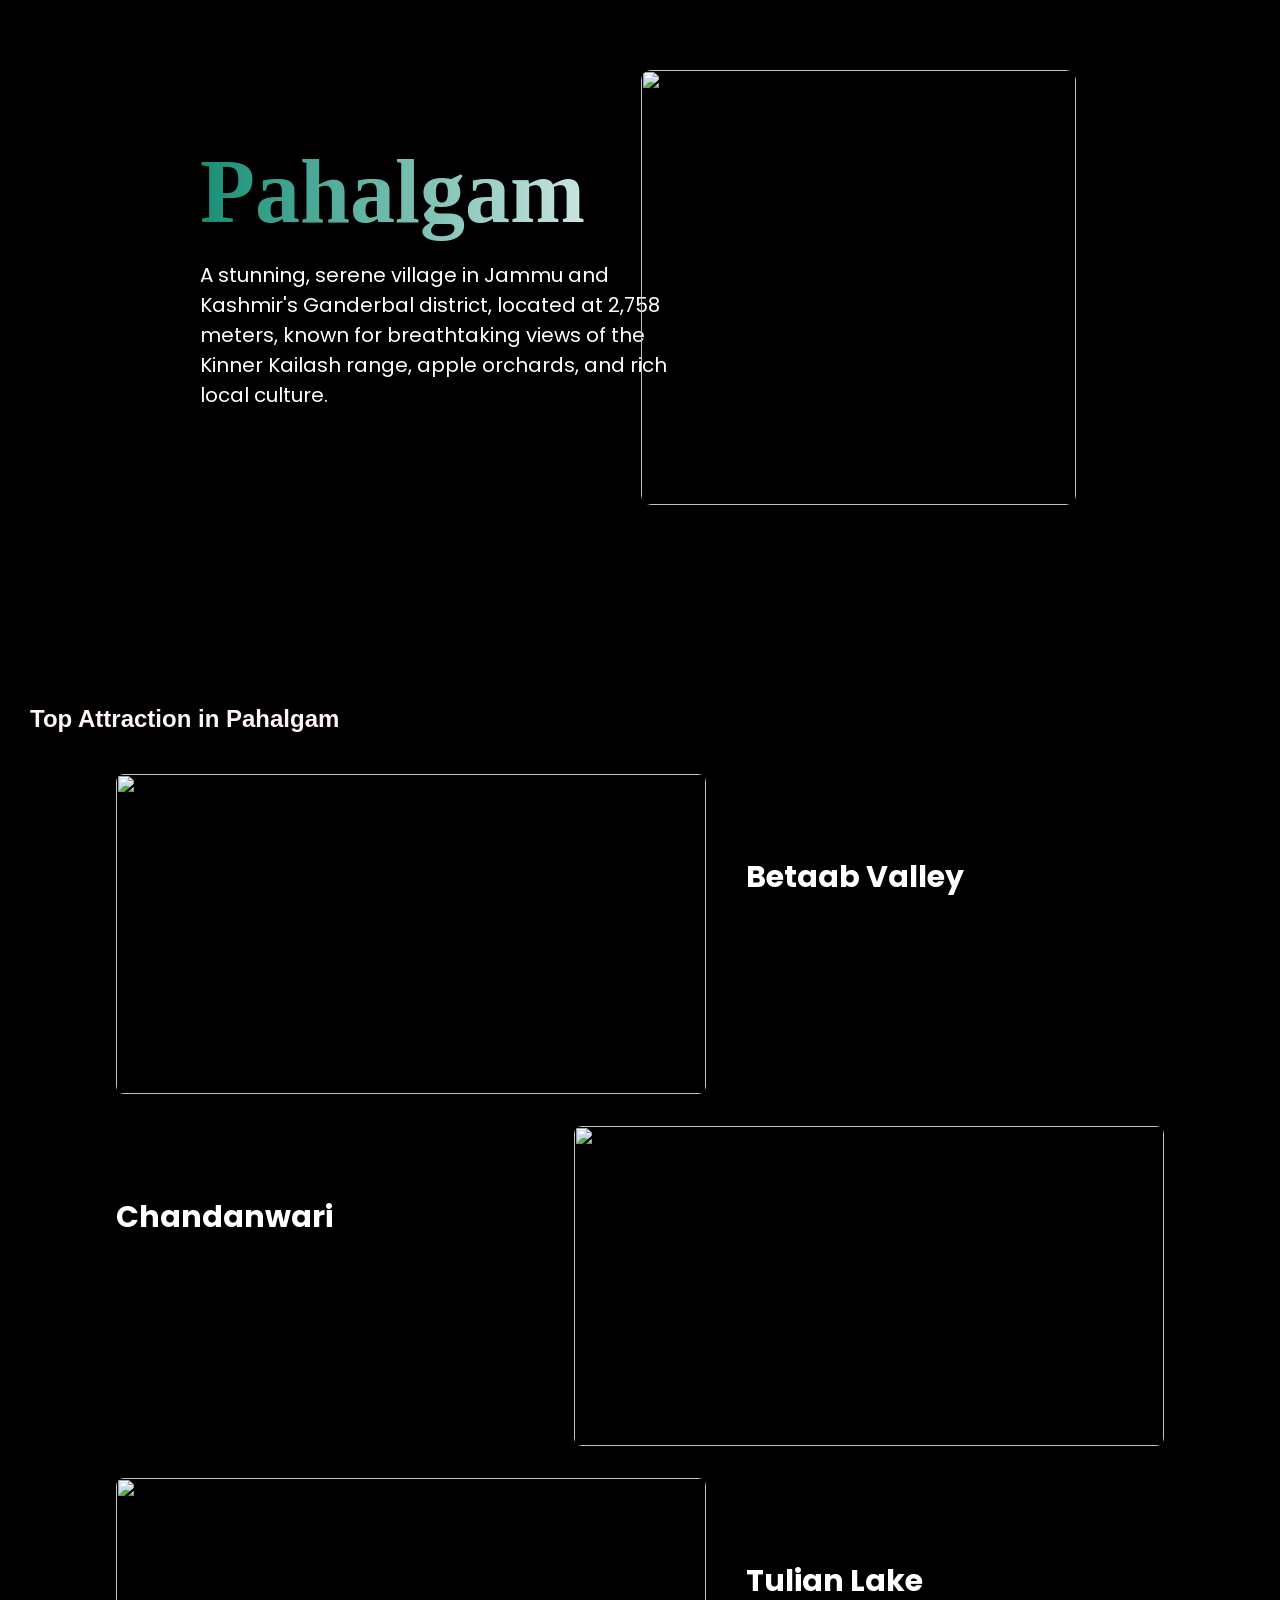
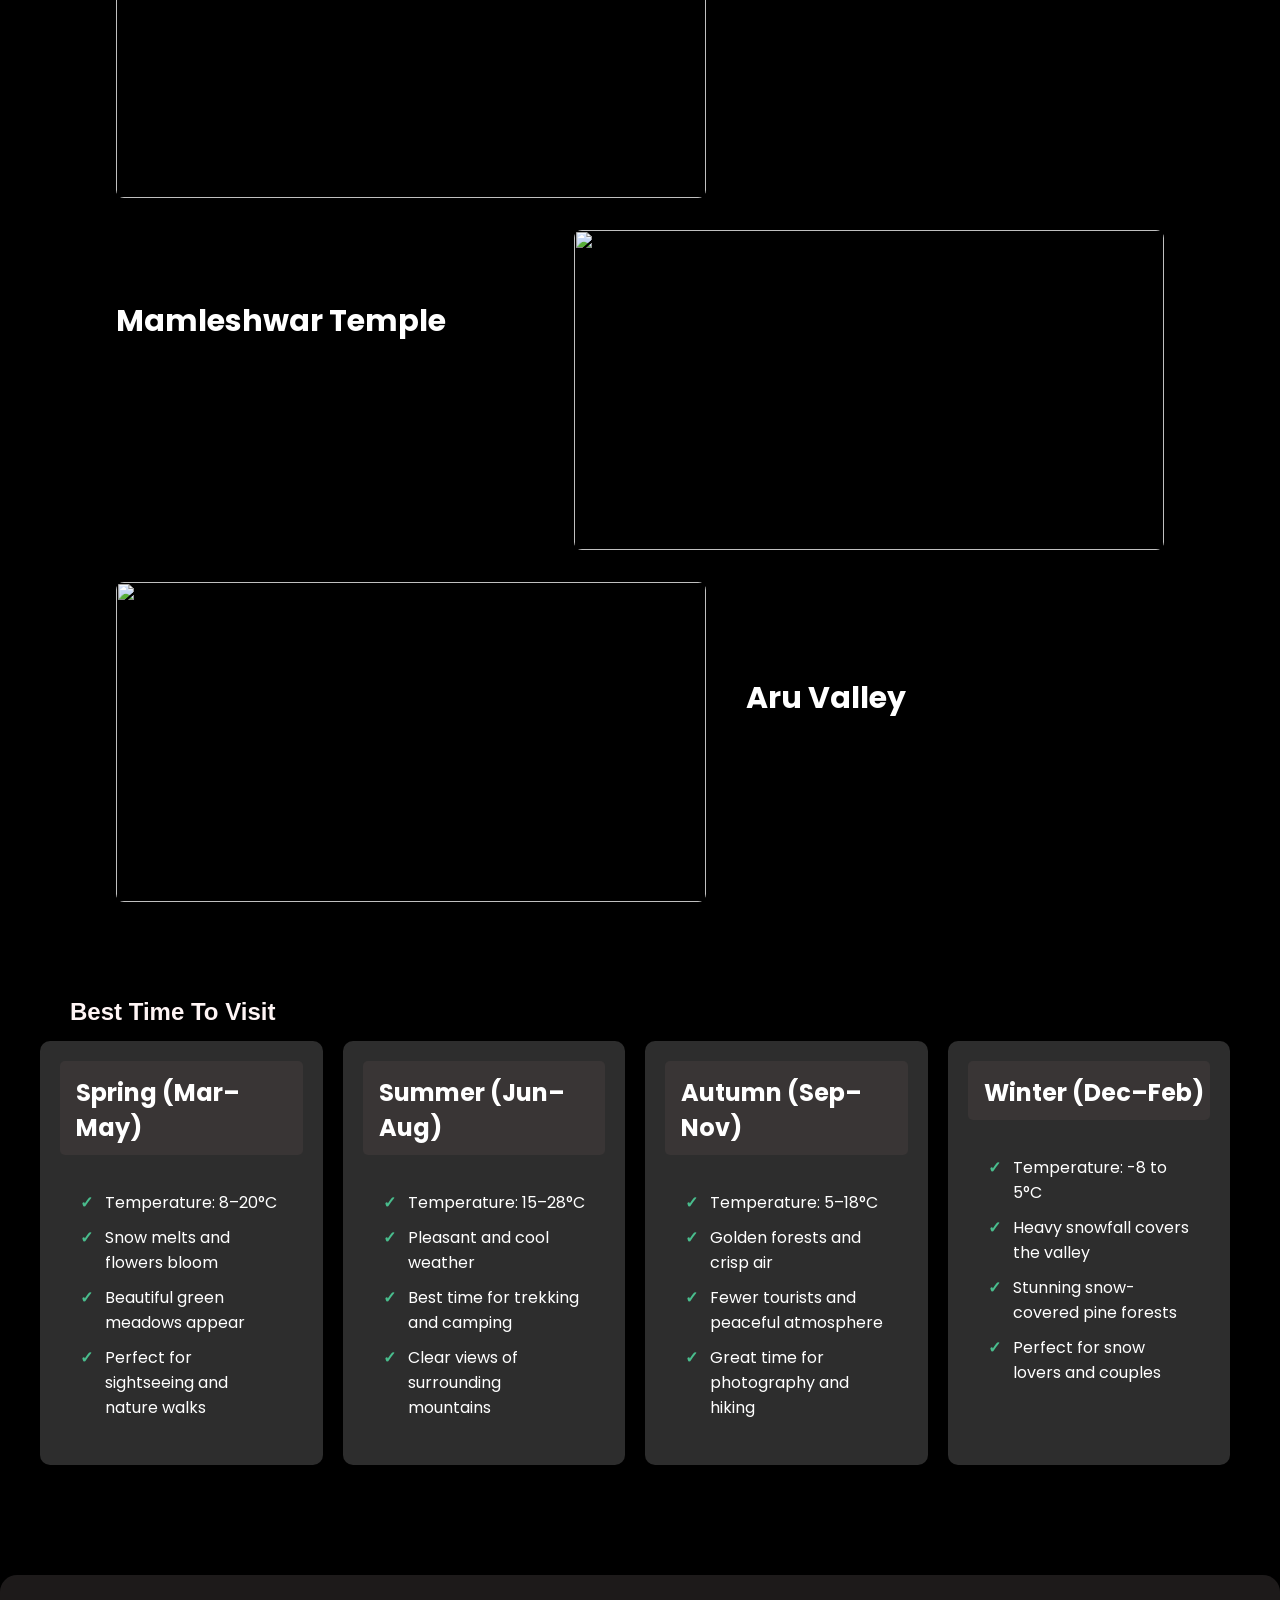
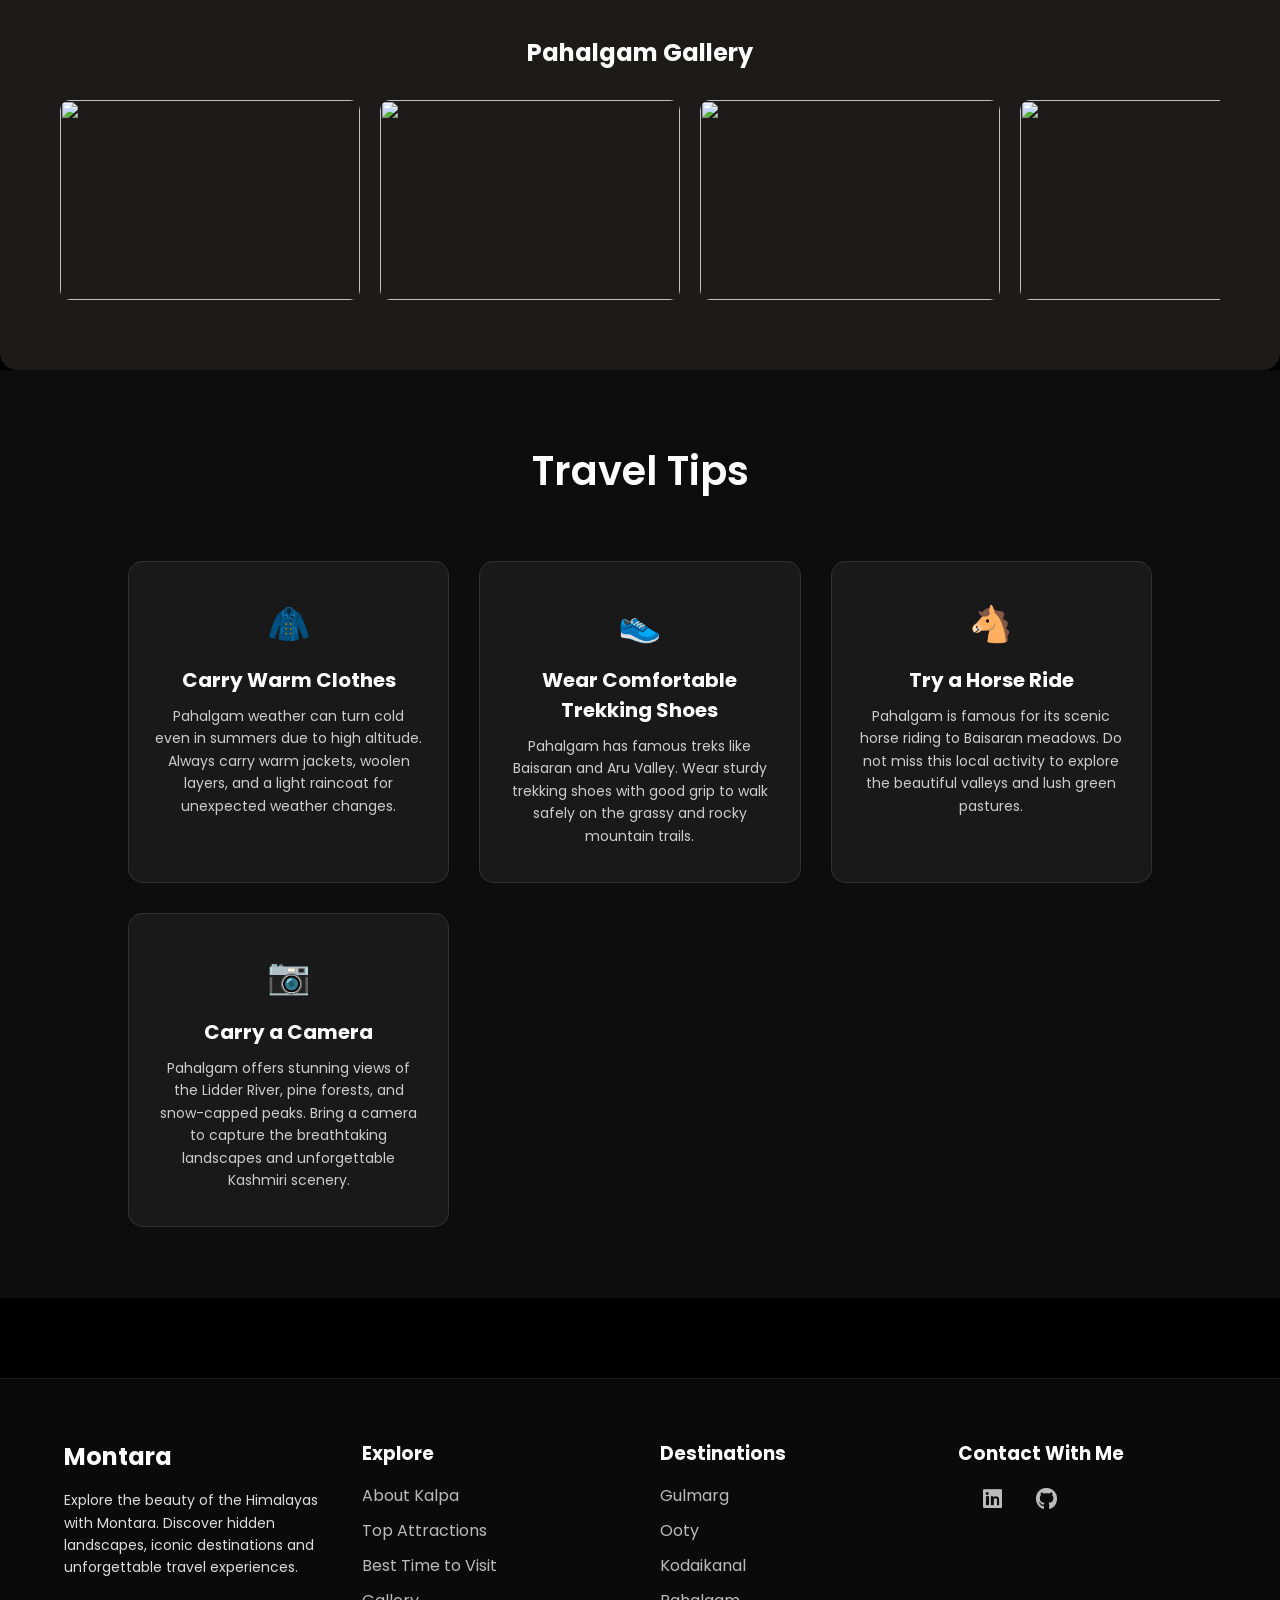
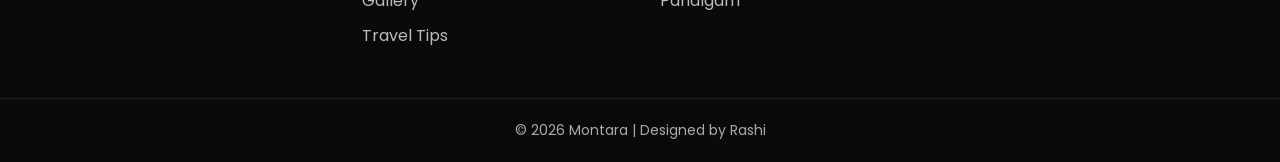
==== pahalgam.html @ 5e2d2135 "Update Montara with  JS features" ====
<head>
    <meta charset="UTF-8">
    <meta name="viewport" content="width=device-width, initial-scale=1.0">
    <title>Pahalgam</title>

    <link rel="stylesheet" href="explore.css">
    <link href="https://fonts.googleapis.com/css2?family=Poppins:wght@300;400;600&display=swap" rel="stylesheet">
    <link rel="stylesheet" href="https://cdnjs.cloudflare.com/ajax/libs/font-awesome/6.5.0/css/all.min.css">
    <link rel="stylesheet"
href="https://cdn.jsdelivr.net/npm/locomotive-scroll@4.1.4/dist/locomotive-scroll.min.css">

</head>

<body>
    <div id="main">
    <div class="hero hero-pahalgam" id="about">
        <div class="text-container">
            <h1>Pahalgam</h1>
            <p>
                A stunning, serene village in Jammu and Kashmir's Ganderbal district, located at 2,758 meters, known for
                breathtaking views of the Kinner Kailash range, apple orchards, and rich local culture.
            </p>
        </div>
        <img src="Images/pahalgam05.jpg" class="overlay" />
    </div>

    <!-- top attraction section -->

    <section id="attractions" class="attraction">
        <h1 class="heading">Top Attraction in Pahalgam</h1>

        <div class="list">
            <div class="place">
                <img src="Images/betaabValley.jpg" />

                <div class="text">
                    <h2>Betaab Valley </h2>
                    <p>Betaab Valley, located 15 km from Pahalgam in Jammu and Kashmir’s Anantnag district, is a
                        breathtaking scenic spot named after the 1983 Bollywood film Betaab.
                    </p>
                </div>
            </div>

            <div class="place reverse">
                <img src="Images/chandanwari.webp" />

                <div class="text">
                    <h2>Chandanwari </h2>
                    <p>
                        Chandanwari, located about 16 km from Pahalgam in Jammu & Kashmir at 2,895 meters, is a scenic
                        valley known as the starting point of the annual Amarnath Yatra. Famed for its year-round snow
                        bridge, Lidder River views.
                    </p>
                </div>
            </div>

            <div class="place">
                <img src="Images/tulain.webp" />
                <div class="text">
                    <h2>Tulian Lake</h2>
                    <p>
                        A stunning, high-altitude alpine lake situated at approximately 3,353 to 3,684 meters (12,087
                        ft) near Pahalgam in Kashmir, nestled between the Zanskar and Pir Panjal ranges
                    </p>
                </div>
            </div>

            <div class="place reverse">
                <img src="Images/mamaleshwar.webp" />
                <div class="text">
                    <h2> Mamleshwar Temple </h2>
                    <p>
                        The Mamleshwar Temple, located on the banks of the Lidder River in Pahalgam, Kashmir, is an
                        ancient 12th-century shrine dedicated to Lord Shiva. Known for its unique Kashmiri stone
                        architecture with a two-tiered roof, the temple is historically significant.
                    </p>
                </div>
            </div>

            <div class="place">
                <img src="Images/aruValley.jpg" />
                <div class="text">
                    <h2>Aru Valley </h2>
                    <p>
                        Aru Valley is a picturesque valley located near Pahalgam in Jammu and Kashmir, known for its
                        lush greenery, scenic beauty, and tranquil atmosphere.
                    </p>
                </div>
            </div>
            </p>
        </div>
        </div>
        </div>
    </section>
    <section id="best-time" class="best-time">
        <h1 class="heading">Best Time To Visit</h1>

        <div class="time-cards">
            <div class="time-card">
                <div class="card-heading">
                    <h2>Spring (Mar–May)</h2>
                </div>

                <ul class="highlight">
                     <li>Temperature: 8–20°C</li>
        <li>Snow melts and flowers bloom</li>
        <li>Beautiful green meadows appear</li>
        <li>Perfect for sightseeing and nature walks</li>
                </ul>
            </div>

            <div class="time-card">
                <div class="card-heading">
                    <h2>Summer (Jun–Aug)</h2>
                </div>
                <ul class="highlight">
                   <li>Temperature: 15–28°C</li>
        <li>Pleasant and cool weather</li>
        <li>Best time for trekking and camping</li>
        <li>Clear views of surrounding mountains</li>
                </ul>
            </div>

            <div class="time-card">
                <div class="card-heading">
                    <h2>Autumn (Sep–Nov)</h2>
                </div>
                <ul class="highlight">
                     <li>Temperature: 5–18°C</li>
        <li>Golden forests and crisp air</li>
        <li>Fewer tourists and peaceful atmosphere</li>
        <li>Great time for photography and hiking</li>
                </ul>
            </div>

            <div class="time-card">
                <div class="card-heading">
                    <h2>Winter (Dec–Feb)</h2>
                </div>
                <ul class="highlight">
                   <li>Temperature: -8 to 5°C</li>
        <li>Heavy snowfall covers the valley</li>
        <li>Stunning snow-covered pine forests</li>
        <li>Perfect for snow lovers and couples</li>
                </ul>
            </div>
        </div>
    </section>

    <!-- galary section -->

    <section id="gallery" class="gallery">
        <h1>Pahalgam Gallery</h1>

        <div class="gallery-scroll">
            <img src="Images/pahalgam.jpg" />
            <img src="Images/pahalgam2.jpg" />
            <img src="Images/pahalgam3.jpg" />
            <img src="Images/pahalgam02.jpg" />
             <img src="Images/pahalgam5.jpg" />
            <img src="Images/pahalgam01.jpg" />
            <img src="Images/pahalgam03.jpg" />
            <img src="Images/pahalgam4.jpg" />
           
        </div>
    </section>

    <section id="travel-tips" class="travel-tips">
    <div class="container">
        <h1 class="section-title">Travel Tips</h1>

        <div class="tips-grid">
            <div class="tip-card">
                <div class="tip-icon">🧥</div>
                <h3>Carry Warm Clothes</h3>
                <p>Pahalgam weather can turn cold even in summers due to high altitude. Always carry warm jackets,
                    woolen layers, and a light raincoat for unexpected weather changes.</p>
            </div>

            <div class="tip-card">
                <div class="tip-icon">👟</div>
                <h3>Wear Comfortable Trekking Shoes</h3>
                <p>Pahalgam has famous treks like Baisaran and Aru Valley. Wear sturdy trekking shoes with good grip
                    to walk safely on the grassy and rocky mountain trails.</p>
            </div>

            <div class="tip-card">
                <div class="tip-icon">🐴</div>
                <h3>Try a Horse Ride</h3>
                <p>Pahalgam is famous for its scenic horse riding to Baisaran meadows. Do not miss this local
                    activity to explore the beautiful valleys and lush green pastures.</p>
            </div>

            <div class="tip-card">
                <div class="tip-icon">📷</div>
                <h3>Carry a Camera</h3>
                <p>Pahalgam offers stunning views of the Lidder River, pine forests, and snow-capped peaks. Bring a
                    camera to capture the breathtaking landscapes and unforgettable Kashmiri scenery.</p>
            </div>
        </div>
    </div>
</section>
    <footer class="leh-footer">

        <div class="footer-container">

            <!-- About -->
            <div class="footer-about">
                <h2>Montara</h2>
                <p>
                    Explore the beauty of the Himalayas with Montara. Discover hidden
                    landscapes, iconic destinations and unforgettable travel experiences.
                </p>
            </div>

            <!-- Explore Links -->
            <div class="footer-links">
                <h3>Explore</h3>
                <ul>
                    <li><a href="#about">About Kalpa</a></li>
                    <li><a href="#attractions">Top Attractions</a></li>
                    <li><a href="#best-time">Best Time to Visit</a></li>
                    <li><a href="#gallery">Gallery</a></li>
                    <li><a href="#travel-tips">Travel Tips</a></li>
                </ul>
            </div>

            <!-- Destinations -->
            <div class="footer-destinations">
                <h3>Destinations</h3>
                <ul>
                    <li><a href="gulmarg.html">Gulmarg</a></li>
                    <li><a href="ooty.html">Ooty</a></li>
                    <li><a href="kodaikanal.html">Kodaikanal</a></li>
                    <li><a href="leh.html">Pahalgam</a></li>
                </ul>
            </div>

            <!-- Social -->
            <div class="footer-social">
                <h3>Contact With Me</h3>

                <div class="social-icons">

                    <a href="https://www.linkedin.com/in/rashi-kumari-15987a321/" target="_blank">
                        <i class="fa-brands fa-linkedin"></i>
                    </a>

                    <a href="https://github.com/RashiSingh1" target="_blank">
                        <i class="fa-brands fa-github"></i>
                    </a>

                </div>

            </div>

        </div>

        <div class="footer-bottom">
            <p>© 2026 Montara | Designed by Rashi</p>
        </div>

    </footer>
    <script src="https://cdn.jsdelivr.net/npm/locomotive-scroll@4.1.4/dist/locomotive-scroll.min.js"></script>
    <script src="common.js"></script>
</body>
</div>

</html>
---- explore.css ----
* {
  padding: 0;
  margin: 0;
  box-sizing: border-box;
}

html {
  scroll-behavior: smooth;
}

body {
  background-color: black;
  font-family: 'Poppins', sans-serif;
}


.hero {
  position: relative;
  height: 75vh;
  display: flex;
  justify-content: flex-start;
  align-items: flex-start;
  padding-left: 100px;
  padding-top: 140px;
  color: white;
}

.hero-shimla {
  background: linear-gradient(rgba(0, 0, 0, 0.9), rgba(0, 0, 0, 0.8)),
    url("Images/shimla02.webp") center / cover no-repeat;
}

.hero-ooty {
  background: linear-gradient(rgba(0, 0, 0, 0.9), rgba(0, 0, 0, 0.8)),
    url("Images/ooty2.webp") center / cover no-repeat;
}

.hero-leh {
  background: linear-gradient(rgba(0, 0, 0, 0.9), rgba(0, 0, 0, 0.8)),
    url("Images/leh-background(3).jpg") center / cover no-repeat;
}

.hero-coorg {
  background: linear-gradient(rgba(0, 0, 0, 0.9), rgba(0, 0, 0, 0.8)),
    url("Images/coakers.webp") center / cover no-repeat;
}

.hero-gulmarg {
  background: linear-gradient(rgba(0, 0, 0, 0.9), rgba(0, 0, 0, 0.8)),
    url("Images/gulmarg01.jfif") center / cover no-repeat;
}

.hero-pangiValley {
  background: linear-gradient(rgba(0, 0, 0, 0.9), rgba(0, 0, 0, 0.8)),
    url("Images/pangi02.webp") center / cover no-repeat;
}

.hero-kodaikanal {
  background: linear-gradient(rgba(0, 0, 0, 0.9), rgba(0, 0, 0, 0.8)),
    url("Images/kodaikanallb.jpg") center / cover no-repeat;
}

.hero-kalpa {
  background: linear-gradient(rgba(0, 0, 0, 0.9), rgba(0, 0, 0, 0.8)),
    url("Images/kalpa02.avif") center / cover no-repeat;
}

.hero-pahalgam {
  background: linear-gradient(rgba(0, 0, 0, 0.9), rgba(0, 0, 0, 0.8)),
    url("Images/pahalgam06.jpg") center / cover no-repeat;
}

.overlay {
  position: absolute;
  top: 70px;
  right: 204px;
  width: 34vw;
  border-radius: 10px;
}
.hero h1 {
  font-family: 'Playfair Display', serif;
  font-weight: 900;
  font-size: 90px;
  background: linear-gradient(90deg, #178f77, #ffffff);
  -webkit-background-clip: text;
  -webkit-text-fill-color: transparent;
}

.hero p {
  padding-top: 17px;
  font-size: 20px;
  line-height: 1.5;
  color: white;
}

.text-container {
  margin-left: 100px;
  max-width: 500px;
}


.heading {
  padding-top: 30px;
  padding-left: 30px;
  padding-bottom: 15px;
  color: rgb(255, 245, 245);
  font-family: "Outfit", sans-serif;
}


.attraction img {
  width: 15%;
  height: 335px;
  object-fit: cover;
  border-radius: 8px;
}

.list {
  display: grid;
  grid-template-columns: repeat(1, 1fr);
  gap: 0;
  margin: 100px;
  margin-bottom: 0;
  margin-top: 10px;
}

.place {
  display: flex;
  align-items: center;
  gap: 40px;
  padding: 16px;
}

.place img {
  width: 590px;
  height: 320px;
  object-fit: cover;
  object-position: center;
  border-radius: 8px;
  flex-shrink: 0;
}

.reverse {
  flex-direction: row-reverse;
}

.text h2 {
  color: white;
  font-size: 30px;
}

.text p {
  color: #000000;
  margin-top: 10px;
  line-height: 1.6;
  transition: color 0.4s, transform 0.4s;
}

.place p:hover {
  color: white;
  transform: scale(1.05);
  cursor: cell;
}


.gallery {
  color: white;
  padding: 60px;
  background-color: #1d1a1a;
  border-radius: 17px;
  margin-top: 60px;
}

.gallery h1 {
  padding-bottom: 30px;
  text-align: center;
}

.gallery-scroll {
  display: flex;
  gap: 20px;
  overflow-x: auto;
  scroll-behavior: smooth;
  padding-bottom: 10px;
}

.gallery-scroll::-webkit-scrollbar {
  height: 4px;
}

.gallery-scroll::-webkit-scrollbar-track {
  background: rgba(255, 255, 255, 0.05);
  border-radius: 2px;
}

.gallery-scroll::-webkit-scrollbar-thumb {
  background: rgba(255, 255, 255, 0.2);
  border-radius: 2px;
}

.gallery-scroll img {
  width: 300px;
  height: 200px;
  object-fit: cover;
  border-radius: 10px;
  flex-shrink: 0;
  transition: transform 0.3s ease, opacity 0.3s ease;
}

.gallery-scroll img:hover {
  transform: scale(1.04);
  opacity: 0.9;
}


.best-time {
  color: white;
  padding: 50px;
  padding-left: 40px;
}

.time-cards {
  display: grid;
  grid-template-columns: repeat(4, 1fr);
  gap: 20px;
}

.time-card {
  background-color: rgba(255, 255, 255, 0.178);
  padding: 20px;
  border-radius: 10px;
  transition: transform 0.3s ease-in-out, box-shadow 0.3s ease;
}

.time-card:hover {
  transform: scale(1.04);
  box-shadow: 0 8px 24px rgba(0, 0, 0, 0.4);
}

.card-heading {
  background-color: #393535;
  padding-left: 16px;
  padding-top: 14px;
  padding-bottom: 10px;
  border-radius: 5px;
  margin-bottom: 10px;
}

.highlight {
  list-style: none;
  padding: 20px;
}

.highlight li {
  padding: 5px 0;
  padding-left: 25px;
  position: relative;
}

.highlight li::before {
  content: "✓";
  position: absolute;
  left: 0;
  color: #49bd8d;
  font-weight: bold;
}


.travel-tips {
  padding: 71px 10%;
  background: #0d0d0d;
  color: white;
  text-align: center;
}

.section-title {
  font-size: 40px;
  margin-bottom: 60px;
  font-weight: 600;
}

.tips-grid {
  display: grid;
  grid-template-columns: repeat(auto-fit, minmax(250px, 1fr));
  gap: 30px;
}

.tip-card {
  background: rgba(255, 255, 255, 0.05);
  padding: 35px 25px;
  border-radius: 15px;
  transition: transform 0.4s ease, border-color 0.4s ease, background 0.4s ease;
  border: 1px solid rgba(255, 255, 255, 0.1);
}

.tip-icon {
  font-size: 35px;
  margin-bottom: 15px;
}

.tip-card h3 {
  margin-bottom: 10px;
  font-size: 20px;
}

.tip-card p {
  font-size: 14px;
  color: #cccccc;
  line-height: 1.6;
}

.tip-card:hover {
  transform: translateY(-10px);
  border-color: #00d084;
  background: rgba(255, 255, 255, 0.08);
}


.leh-footer {
  background: #0a0a0a;
  color: #ddd;
  padding-top: 60px;
  margin-top: 80px;
  border-top: 1px solid rgba(255, 255, 255, 0.08);
}

.footer-container {
  width: 90%;
  margin: auto;
  display: grid;
  grid-template-columns: repeat(auto-fit, minmax(220px, 1fr));
  gap: 40px;
}

.leh-footer h2,
.leh-footer h3 {
  color: white;
  margin-bottom: 15px;
}

.leh-footer p {
  line-height: 1.6;
  font-size: 14px;
}

.leh-footer ul {
  list-style: none;
}

.leh-footer ul li {
  margin-bottom: 10px;
}

.leh-footer ul li a {
  text-decoration: none;
  color: #bbb;
  transition: color 0.3s;
}

.leh-footer ul li a:hover {
  color: #00c896;
}

.social-icons a {
  font-size: 22px;
  margin-right: 18px;
  margin-left: 10px;
  color: #bbb;
  text-decoration: none;
  transition: color 0.3s, transform 0.3s;
}

.social-icons a:hover {
  color: #00c896;
  transform: translateY(-4px);
}

.social-icons {
  margin-left: 15px;
}

.footer-links a {
  position: relative;
  text-decoration: none;
  color: #bbb;
  transition: color 0.3s;
}

.footer-links a::after {
  content: "";
  position: absolute;
  width: 0%;
  height: 2px;
  background: #00c896;
  left: 0;
  bottom: -3px;
  transition: width 0.3s;
}

.footer-links a:hover {
  color: #00c896;
}

.footer-links a:hover::after {
  width: 100%;
}

.footer-bottom {
  text-align: center;
  padding: 20px;
  margin-top: 40px;
  border-top: 1px solid rgba(255, 255, 255, 0.08);
  font-size: 14px;
  color: #aaa;
}

@media (max-width: 992px) {
  .hero {
    padding-left: 40px;
    padding-top: 100px;
    height: 60vh;
  }

  .hero h1 {
    font-size: 45px;
  }

  .hero p {
    font-size: 16px;
  }

  .overlay {
    display: none;
  }

  .text-container {
    margin-left: 0;
    max-width: 100%;
  }

  .place {
    flex-direction: column;
    gap: 20px;
  }

  .place img {
    width: 100%;
    height: 250px;
  }

  .list {
            margin: 0px 22px;

  }

  .time-cards {
    grid-template-columns: repeat(2, 1fr);
  }
}

@media (max-width: 768px) {
  .hero {
    padding: 80px 20px;
    height: auto;
    min-height: 40vh;
  }

  .hero h1 {
    font-size: 30px;
  }
.place img{
        width: 113%;
        height: 207px;
  
}
  .hero p {
    font-size: 1px;
  }
.text p{
  font-size: 13px;
}
  .heading {
    padding: 20px;
    font-size: 20px;
  }

  .gallery {
    padding: 30px 20px;
  }

  .gallery-scroll img {
    width: 250px;
    height: 160px;
  }

  .time-cards {
    grid-template-columns: 1fr;
  }
  .time-card{
    padding: 9px;
  }

  .best-time {
    padding: 30px 20px;
  }

  .travel-tips {
    padding: 50px 20px;
  }

  .section-title {
    font-size: 28px;
  }
}

@media (max-width: 480px) {
  .hero h1 {
    font-size: 24px;
  }

  .hero p {
    font-size: 13px;
  }

  .gallery-scroll img {
    width: 200px;
    height: 140px;
  }

  .tip-card {
    padding: 25px 15px;
  }
}
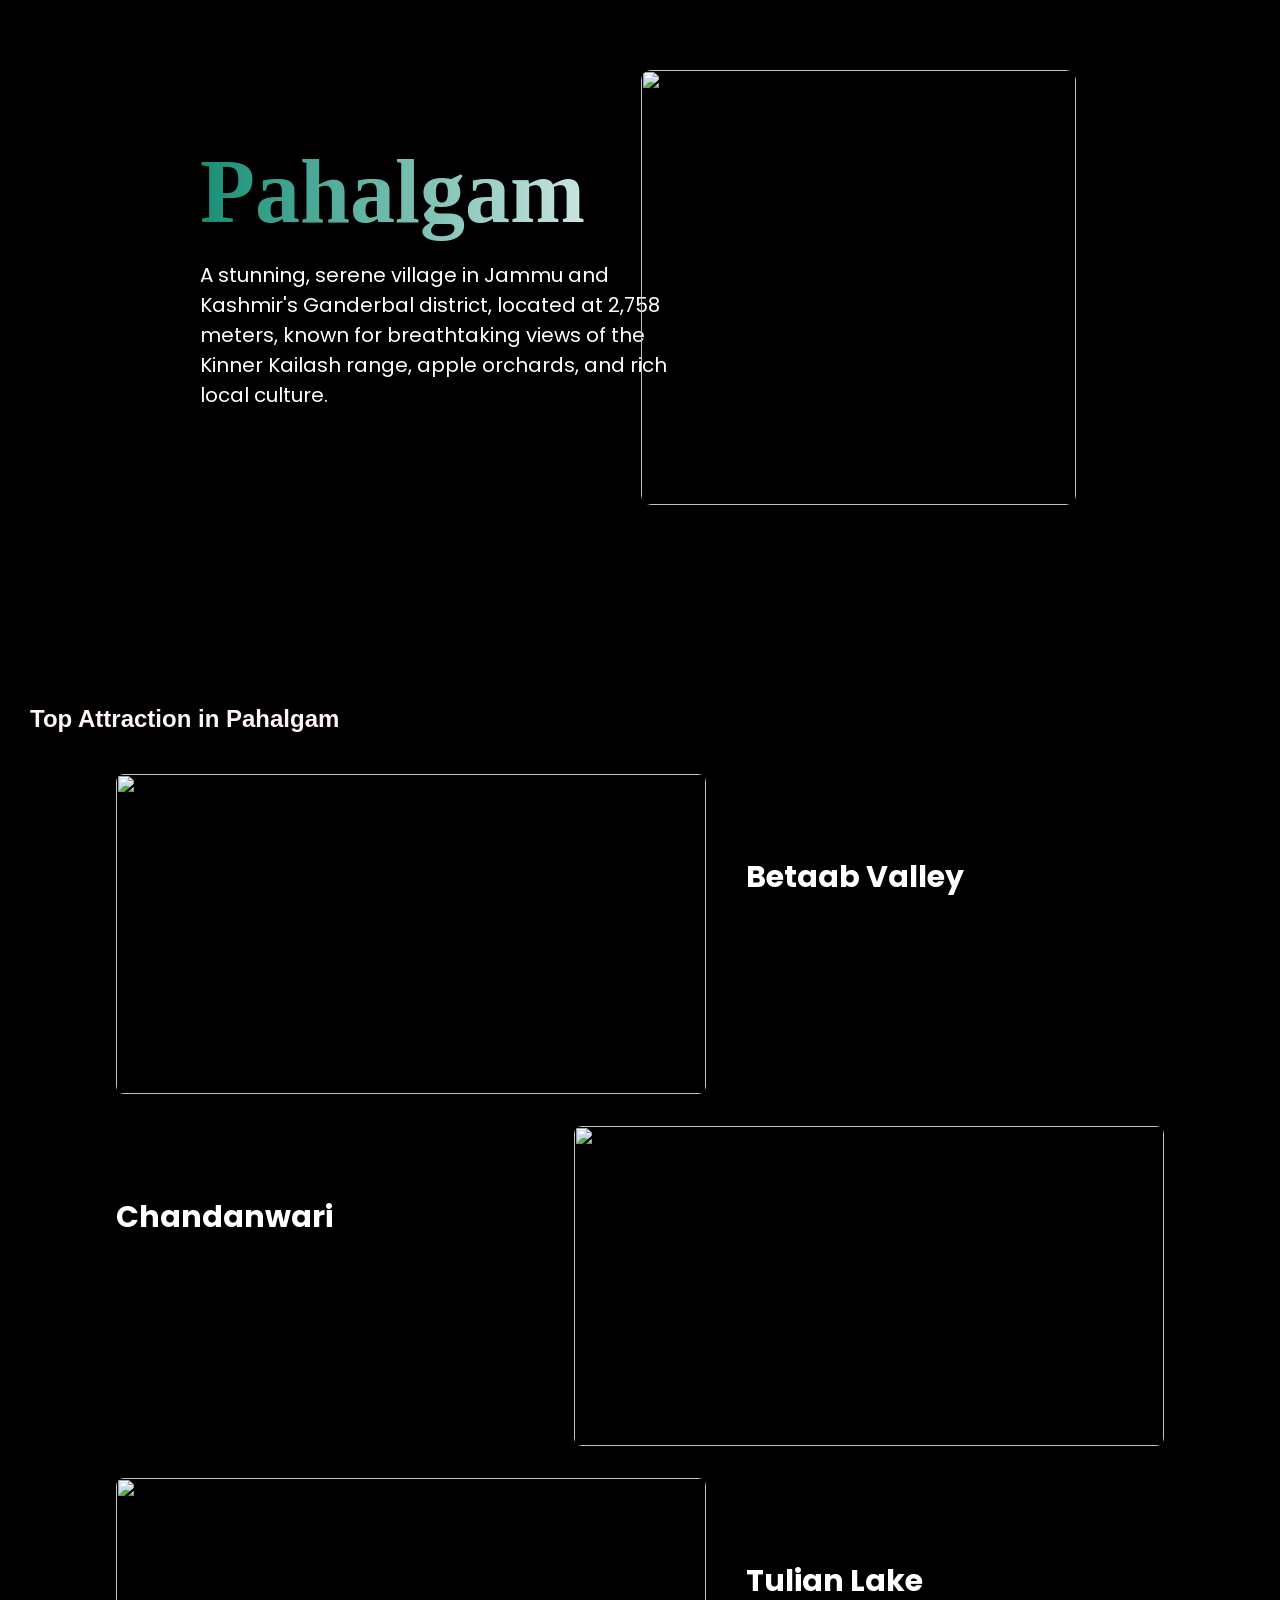
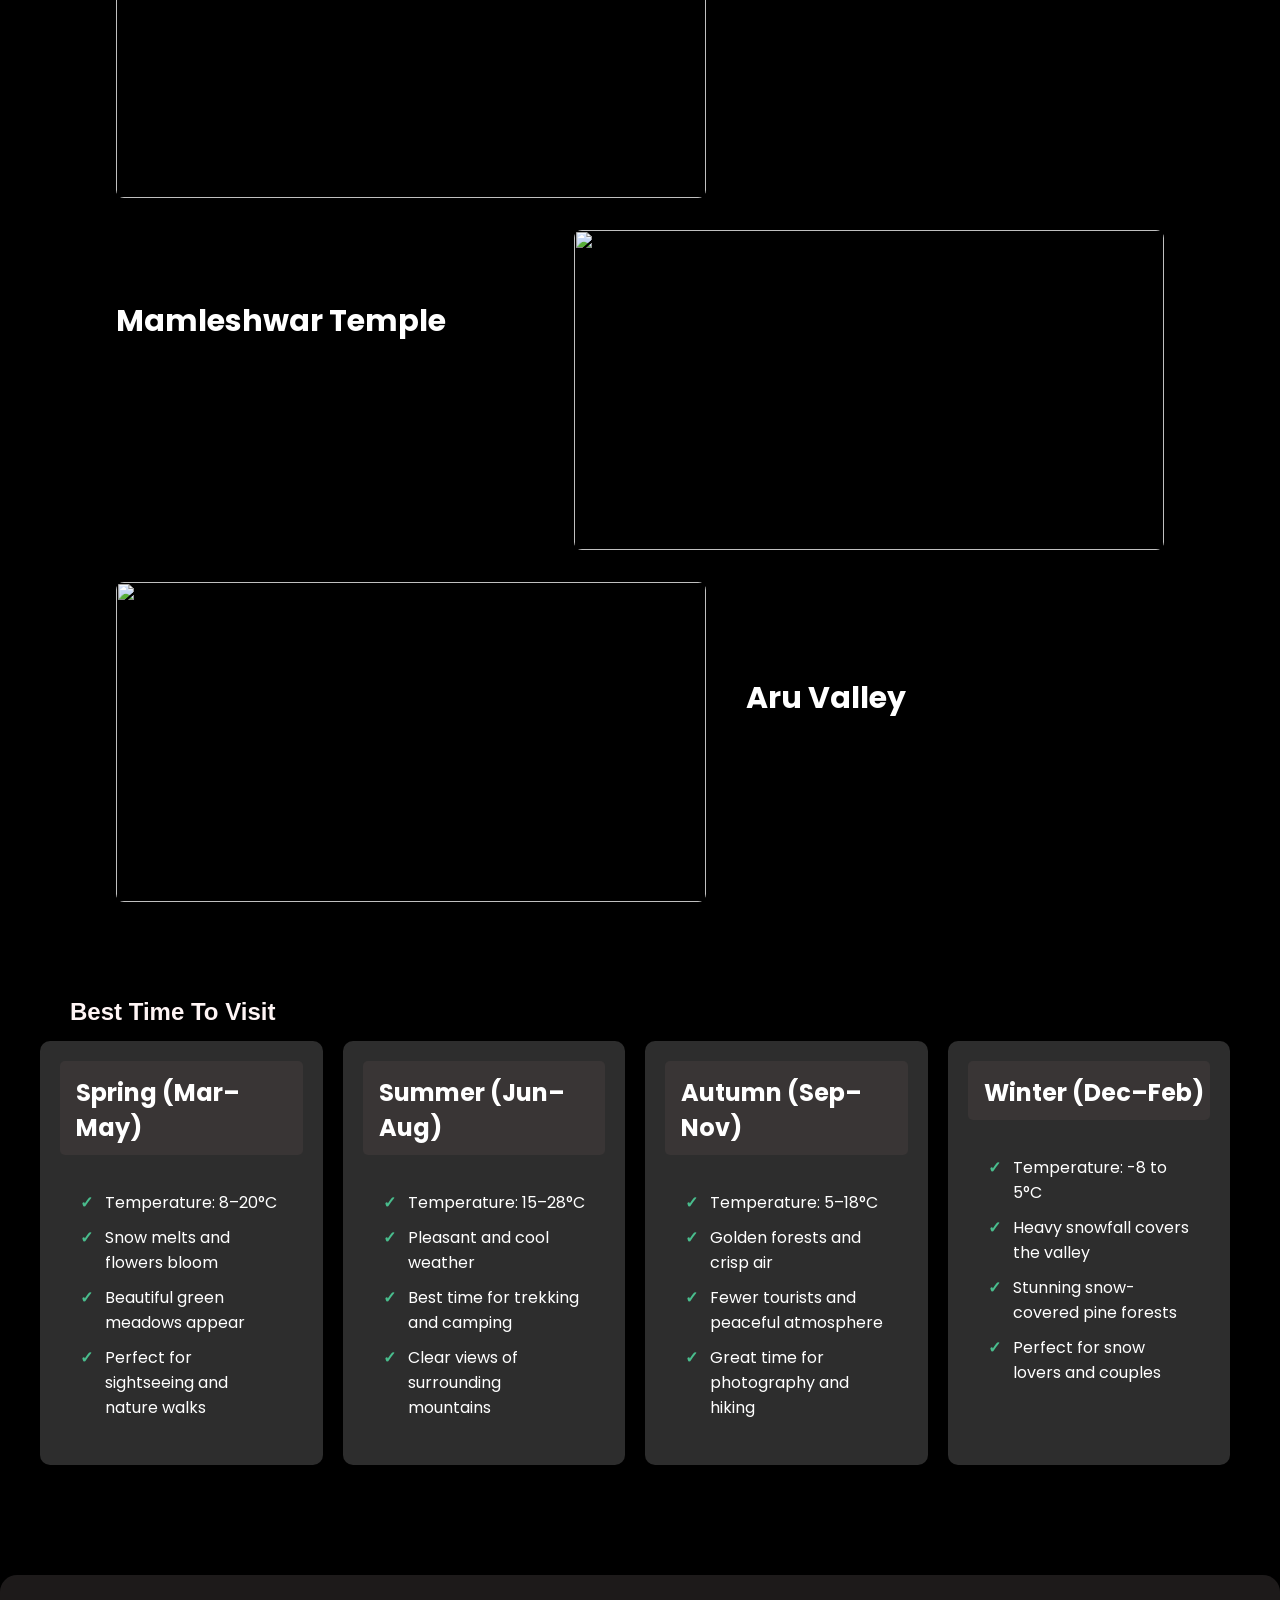
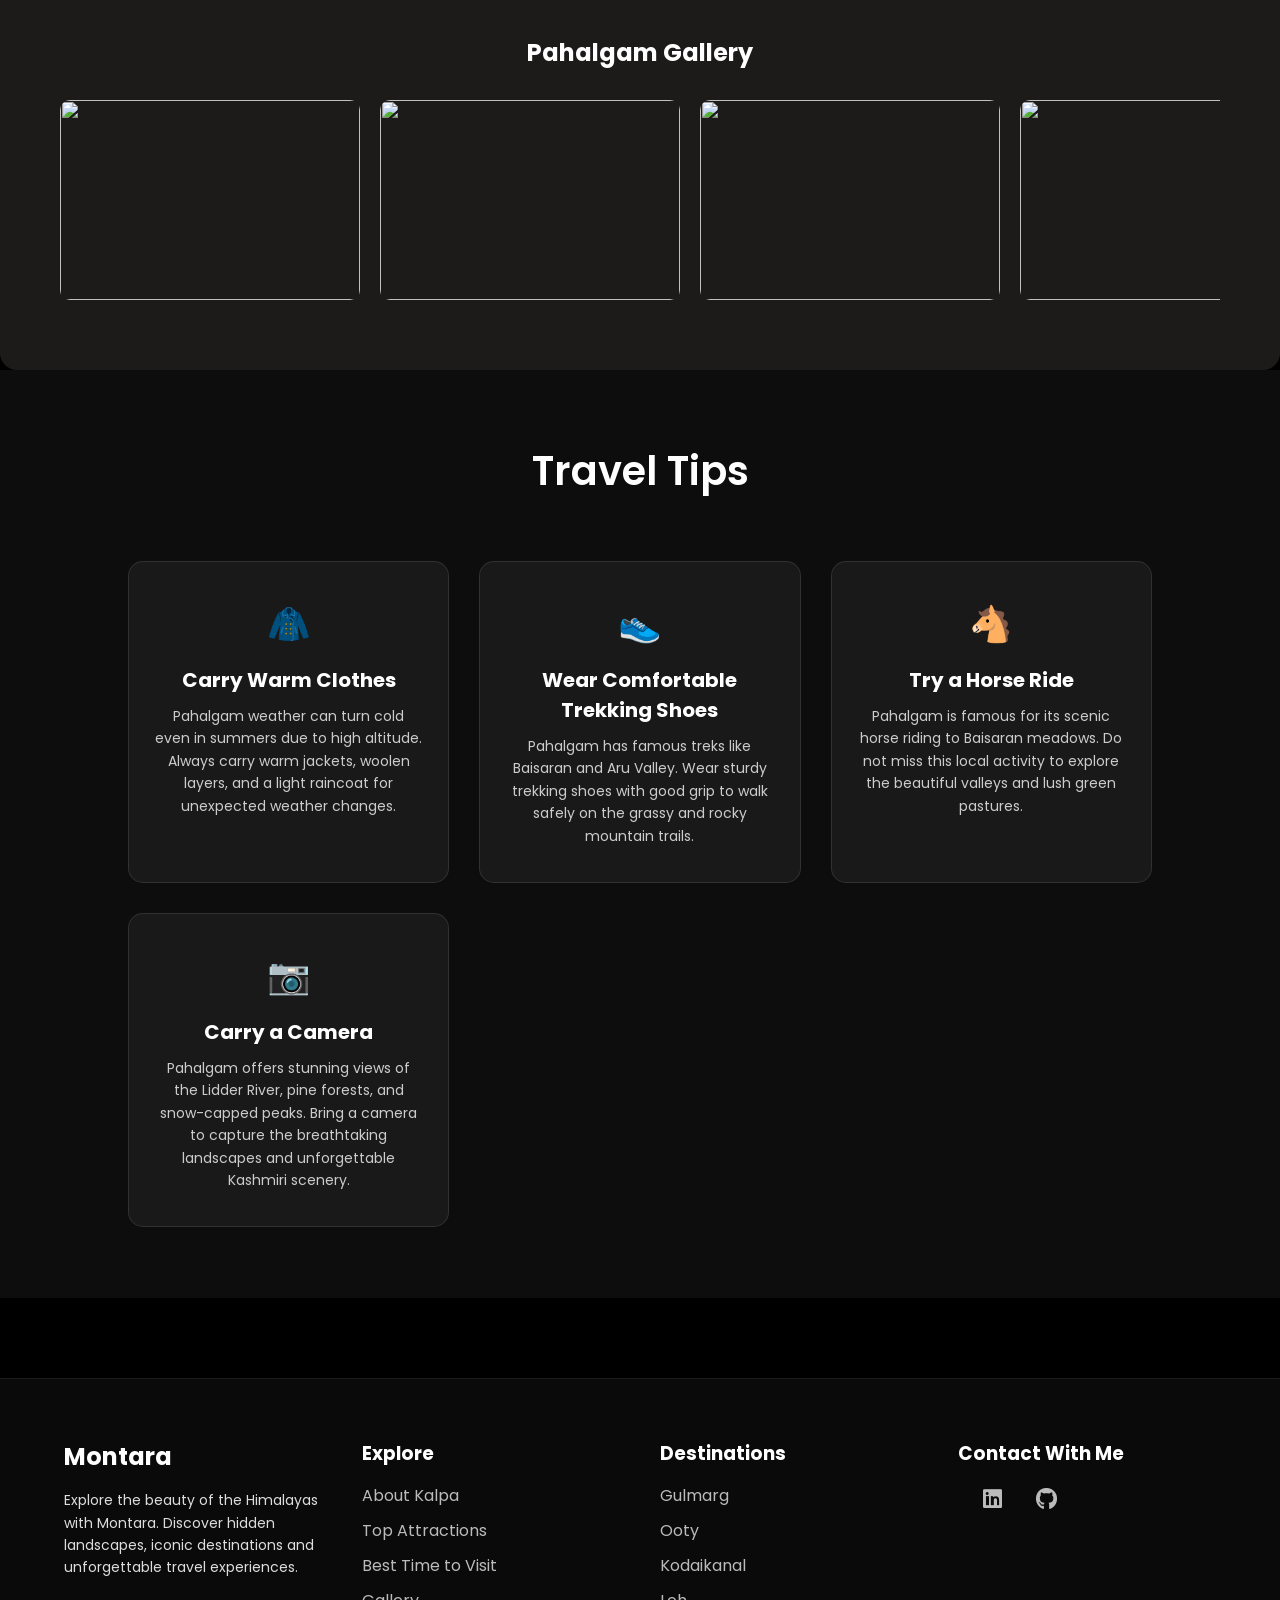
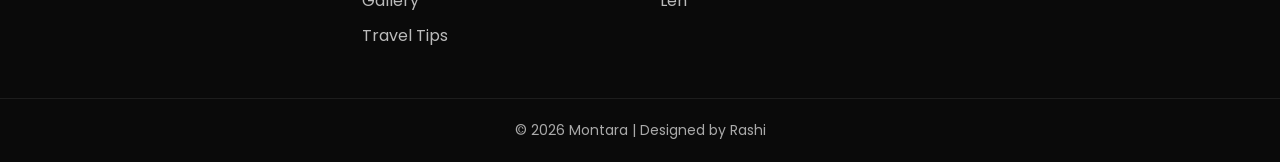
==== commit cb0c6e51: "pahalgam code updation" ====
--- a/pahalgam.html
+++ b/pahalgam.html
@@ -232,7 +232,7 @@
                     <li><a href="gulmarg.html">Gulmarg</a></li>
                     <li><a href="ooty.html">Ooty</a></li>
                     <li><a href="kodaikanal.html">Kodaikanal</a></li>
-                    <li><a href="leh.html">Pahalgam</a></li>
+                    <li><a href="leh.html">Leh</a></li>
                 </ul>
             </div>
 
